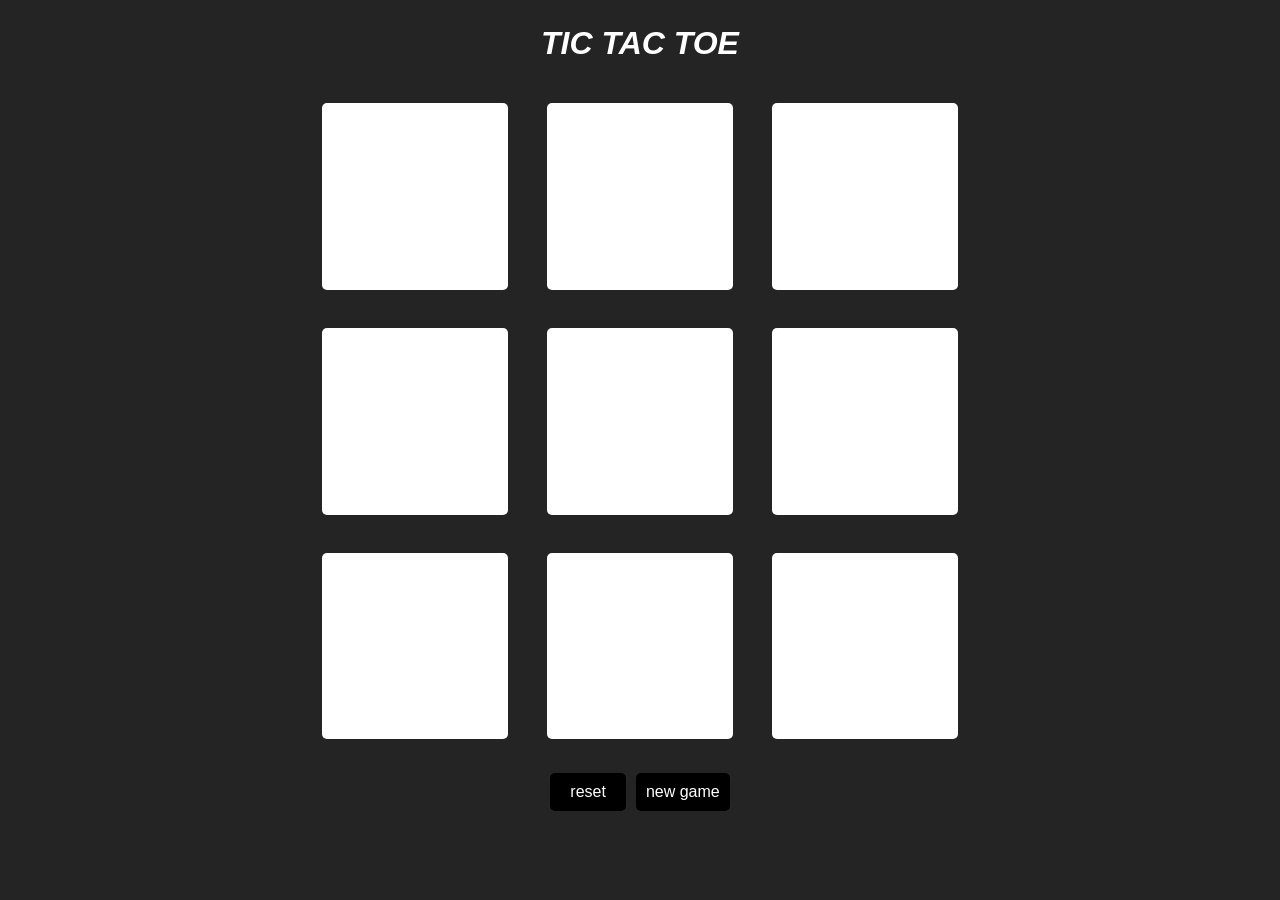
==== index.html @ 0d74a78c "added css html and js" ====
<!DOCTYPE html>
<html lang="en">
<head>
  <meta charset="UTF-8" />
  <meta name="viewport" content="width=device-width, initial-scale=1.0"/>
  <title>Tic Tac Toe</title>
  <link rel="stylesheet" href="index.css" />
</head>
<body>
  <h1 align="center" style="font-style: italic;">TIC TAC TOE</h1>

  <div class="game">
    <div class="container">
      <!-- Give unique IDs or use classes instead -->
      <button class="box"></button>
      <button class="box"></button>
      <button class="box"></button>
      <button class="box"></button>
      <button class="box"></button>
      <button class="box"></button>
      <button class="box"></button>
      <button class="box"></button>
      <button class="box"></button>
    </div>
  </div>
  <br>
<footer>
  <button class="reset">reset</button>
  <button class="new">new game</button>
</footer>
  <script src="index.js"></script>
</body>
</html>
---- index.css ----
* {
  margin: 0;
  padding: 0;
  box-sizing: border-box;
}

body {
  background-color: rgb(37, 36, 36);
  font-family: sans-serif;
}

h1 {
  color: white;
  padding: 25px;
  text-align: center;
}

.game {
  display: flex;
  justify-content: center;
  align-items: center;
  min-height: 15vh;
  padding: 1rem;
}

.container {
  display: grid;
  grid-template-columns: repeat(3, 1fr);
  gap: 3vw;
  width: 51%;
  max-width: 90vmin; /* Keeps it square and responsive */
  aspect-ratio: 1 / 1;
}

.box {
  background-color: white;
  border: none;
  border-radius: 5px;
  width: 100%;
  aspect-ratio: 1 / 1;
  font-size: 8vmin;
  color: rgb(37, 36, 36);
  cursor: pointer;
  transition: transform 0.2s ease;
}


.reset {
 
  display: block;
  padding: 10px 20px;
  font-size: 1rem;
 background-color: rgb(0, 0, 0);
  border: none;
  border-radius: 5px;
  cursor: pointer;
  color: white;
 
}

.new{
   
  display: block;
  padding:10px;
  font-size: 1rem;
  background-color: rgb(0, 0, 0);
  border: none;
  border-radius: 5px;
  cursor: pointer;
  color: white;
}
footer{
    display: flex;
    justify-content: center;
    align-items: center;
    gap: 10px;
}
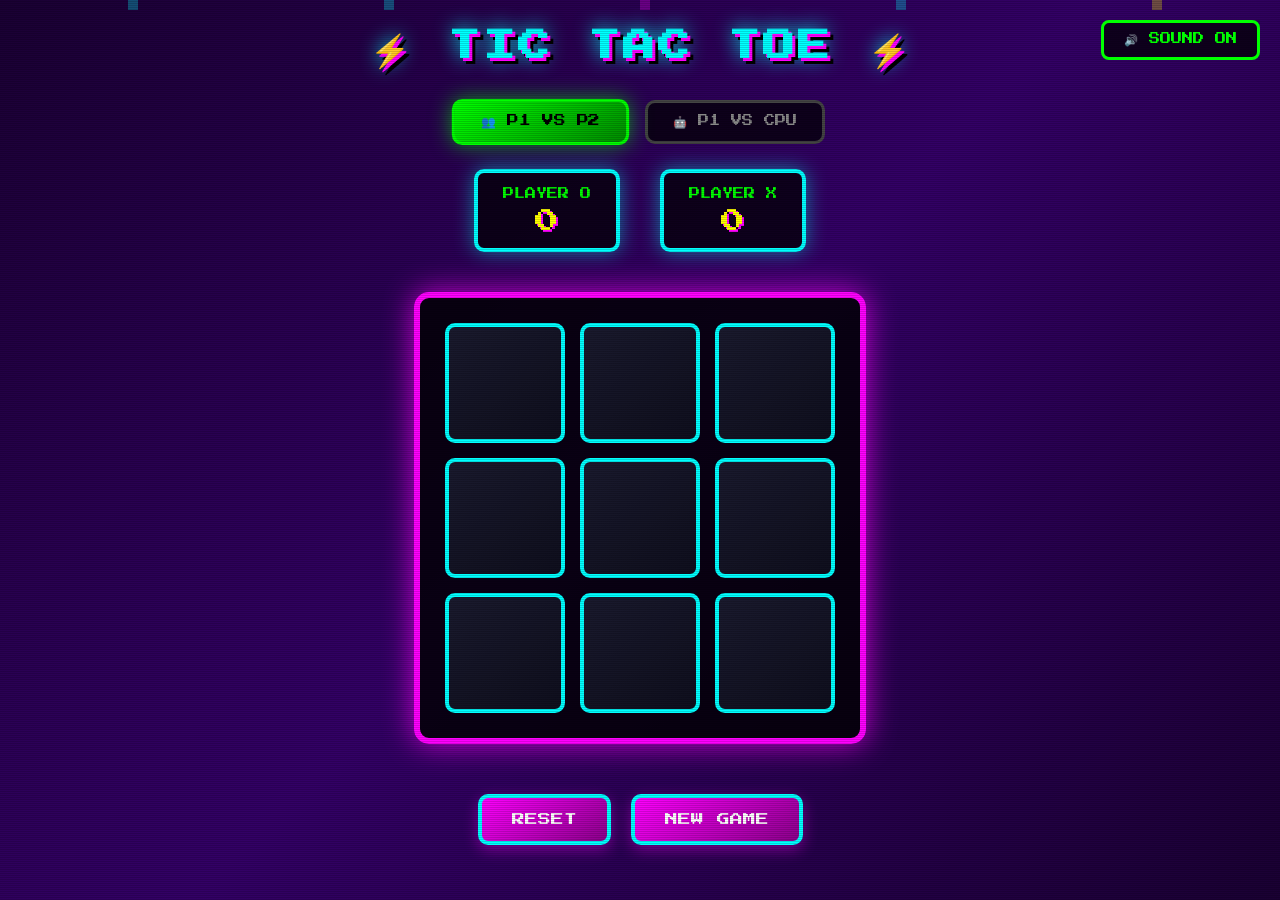
==== commit becee34f: "Add files via upload" ====
--- a/index.html
+++ b/index.html
@@ -1,17 +1,42 @@
 <!DOCTYPE html>
 <html lang="en">
 <head>
-  <meta charset="UTF-8" />
-  <meta name="viewport" content="width=device-width, initial-scale=1.0"/>
-  <title>Tic Tac Toe</title>
-  <link rel="stylesheet" href="index.css" />
+  <meta charset="UTF-8">
+  <meta name="viewport" content="width=device-width, initial-scale=1.0">
+  <title>Retro Tic Tac Toe</title>
+  <link rel="stylesheet" href="index.css">
+
 </head>
 <body>
-  <h1 align="center" style="font-style: italic;">TIC TAC TOE</h1>
+  <!-- Floating pixels for retro effect -->
+  <div class="pixel" style="left: 10%; animation-delay: 0s;"></div>
+  <div class="pixel" style="left: 30%; animation-delay: 2s;"></div>
+  <div class="pixel" style="left: 50%; animation-delay: 4s; background: #ff00ff;"></div>
+  <div class="pixel" style="left: 70%; animation-delay: 6s;"></div>
+  <div class="pixel" style="left: 90%; animation-delay: 8s; background: #ffff00;"></div>
+
+  <button class="sound-toggle" id="soundToggle">🔊 SOUND ON</button>
+
+  <h1>⚡ TIC TAC TOE ⚡</h1>
+
+  <div class="mode-selector">
+    <button class="mode-btn active" id="pvpBtn">👥 P1 vs P2</button>
+    <button class="mode-btn" id="pvcBtn">🤖 P1 vs CPU</button>
+  </div>
+
+  <div class="score-board">
+    <div class="score">
+      <div id="player1Label">PLAYER O</div>
+      <span class="score-value" id="scoreO">0</span>
+    </div>
+    <div class="score">
+      <div id="player2Label">PLAYER X</div>
+      <span class="score-value" id="scoreX">0</span>
+    </div>
+  </div>
 
   <div class="game">
     <div class="container">
-      <!-- Give unique IDs or use classes instead -->
       <button class="box"></button>
       <button class="box"></button>
       <button class="box"></button>
@@ -23,11 +48,21 @@
       <button class="box"></button>
     </div>
   </div>
-  <br>
-<footer>
-  <button class="reset">reset</button>
-  <button class="new">new game</button>
-</footer>
+
+  <footer>
+    <button class="reset">RESET</button>
+    <button class="new">NEW GAME</button>
+  </footer>
+
+  <!-- Game Over Modal -->
+  <div class="modal" id="gameModal">
+    <div class="modal-content">
+      <h2 id="modalMessage">PLAYER O WINS!</h2>
+      <button id="modalBtn">PLAY AGAIN</button>
+    </div>
+  </div>
+
+
   <script src="index.js"></script>
 </body>
-</html>
+</html>
--- a/index.css
+++ b/index.css
@@ -1,78 +1,341 @@
- * {
-  margin: 0;
-  padding: 0;
-  box-sizing: border-box;
-}
-
-body {
-  background-color: rgb(37, 36, 36);
-  font-family: sans-serif;
-}
-
-h1 {
-  color: white;
-  padding: 25px;
-  text-align: center;
-}
-
-.game {
-  display: flex;
-  justify-content: center;
-  align-items: center;
-  min-height: 15vh;
-  padding: 1rem;
-}
-
-.container {
-  display: grid;
-  grid-template-columns: repeat(3, 1fr);
-  gap: 3vw;
-  width: 51%;
-  max-width: 90vmin; /* Keeps it square and responsive */
-  aspect-ratio: 1 / 1;
-}
-
-.box {
-  background-color: white;
-  border: none;
-  border-radius: 5px;
-  width: 100%;
-  aspect-ratio: 1 / 1;
-  font-size: 8vmin;
-  color: rgb(37, 36, 36);
-  cursor: pointer;
-  transition: transform 0.2s ease;
-}
-
-
-.reset {
- 
-  display: block;
-  padding: 10px 20px;
-  font-size: 1rem;
- background-color: rgb(0, 0, 0);
-  border: none;
-  border-radius: 5px;
-  cursor: pointer;
-  color: white;
- 
-}
-
-.new{
-   
-  display: block;
-  padding:10px;
-  font-size: 1rem;
-  background-color: rgb(0, 0, 0);
-  border: none;
-  border-radius: 5px;
-  cursor: pointer;
-  color: white;
-}
-footer{
-    display: flex;
-    justify-content: center;
-    align-items: center;
-    gap: 10px;
-}
-
+  @import url('https://fonts.googleapis.com/css2?family=Press+Start+2P&display=swap');
+
+    * {
+      margin: 0;
+      padding: 0;
+      box-sizing: border-box;
+    }
+
+    body {
+      background: linear-gradient(135deg, #1a0033 0%, #330066 50%, #1a0033 100%);
+      font-family: 'Press Start 2P', cursive;
+      min-height: 100vh;
+      display: flex;
+      flex-direction: column;
+      align-items: center;
+      overflow-x: hidden;
+      position: relative;
+    }
+
+    /* Animated scanlines for CRT effect */
+    body::before {
+      content: '';
+      position: fixed;
+      top: 0;
+      left: 0;
+      width: 100%;
+      height: 100%;
+      background: repeating-linear-gradient(
+        0deg,
+        rgba(0, 0, 0, 0.15),
+        rgba(0, 0, 0, 0.15) 1px,
+        transparent 1px,
+        transparent 2px
+      );
+      pointer-events: none;
+      z-index: 1000;
+      animation: scanlines 8s linear infinite;
+    }
+
+    @keyframes scanlines {
+      0% { transform: translateY(0); }
+      100% { transform: translateY(10px); }
+    }
+
+    /* Pixel art border animation */
+    @keyframes borderGlow {
+      0%, 100% { box-shadow: 0 0 10px #ff00ff, 0 0 20px #ff00ff, inset 0 0 10px #ff00ff; }
+      50% { box-shadow: 0 0 20px #00ffff, 0 0 40px #00ffff, inset 0 0 20px #00ffff; }
+    }
+
+    h1 {
+      color: #00ffff;
+      text-align: center;
+      padding: 30px 20px;
+      font-size: clamp(1.2rem, 5vw, 2rem);
+      text-shadow: 
+        3px 3px 0 #ff00ff,
+        6px 6px 0 #000,
+        0 0 20px #00ffff;
+      animation: titlePulse 2s ease-in-out infinite;
+      letter-spacing: 3px;
+      z-index: 10;
+    }
+
+    @keyframes titlePulse {
+      0%, 100% { transform: scale(1); }
+      50% { transform: scale(1.05); }
+    }
+
+    .score-board {
+      display: flex;
+      gap: 40px;
+      margin-bottom: 20px;
+      z-index: 10;
+    }
+
+    .mode-selector {
+      display: flex;
+      gap: 20px;
+      margin-bottom: 25px;
+      z-index: 10;
+    }
+
+    .mode-btn {
+      padding: 12px 25px;
+      font-size: 0.7rem;
+      font-family: 'Press Start 2P', cursive;
+      background: rgba(0, 0, 0, 0.7);
+      color: #888;
+      border: 3px solid #444;
+      border-radius: 10px;
+      cursor: pointer;
+      transition: all 0.3s ease;
+      text-transform: uppercase;
+    }
+
+    .mode-btn.active {
+      background: linear-gradient(145deg, #00ff00, #008b00);
+      color: #000;
+      border-color: #00ff00;
+      box-shadow: 0 0 20px rgba(0, 255, 0, 0.6);
+      transform: scale(1.05);
+    }
+
+    .mode-btn:hover:not(.active) {
+      border-color: #00ffff;
+      color: #00ffff;
+    }
+
+    .score {
+      background: rgba(0, 0, 0, 0.7);
+      border: 4px solid #00ffff;
+      padding: 15px 25px;
+      border-radius: 10px;
+      color: #00ff00;
+      font-size: 0.7rem;
+      text-align: center;
+      box-shadow: 0 0 20px rgba(0, 255, 255, 0.5);
+    }
+
+    .score-value {
+      display: block;
+      font-size: 1.5rem;
+      color: #ffff00;
+      margin-top: 10px;
+      text-shadow: 2px 2px 0 #ff00ff;
+    }
+
+    .game {
+      display: flex;
+      justify-content: center;
+      align-items: center;
+      padding: 20px;
+      z-index: 10;
+    }
+
+    .container {
+      display: grid;
+      grid-template-columns: repeat(3, 1fr);
+      gap: 15px;
+      background: rgba(0, 0, 0, 0.8);
+      padding: 25px;
+      border: 6px solid #ff00ff;
+      border-radius: 15px;
+      box-shadow: 0 0 30px rgba(255, 0, 255, 0.8);
+      animation: borderGlow 3s ease-in-out infinite;
+    }
+
+    .box {
+      background: linear-gradient(145deg, #1a1a2e, #0f0f1e);
+      border: 4px solid #00ffff;
+      border-radius: 10px;
+      width: clamp(60px, 15vw, 120px);
+      height: clamp(60px, 15vw, 120px);
+      font-size: clamp(2rem, 8vw, 4rem);
+      font-family: 'Press Start 2P', cursive;
+      cursor: pointer;
+      transition: all 0.2s ease;
+      position: relative;
+      overflow: hidden;
+    }
+
+    .box::before {
+      content: '';
+      position: absolute;
+      top: 0;
+      left: -100%;
+      width: 100%;
+      height: 100%;
+      background: linear-gradient(90deg, transparent, rgba(255, 255, 255, 0.3), transparent);
+      transition: left 0.5s;
+    }
+
+    .box:hover:not(.clicked)::before {
+      left: 100%;
+    }
+
+    .box:hover:not(.clicked) {
+      transform: scale(1.1) rotate(2deg);
+      box-shadow: 0 0 25px rgba(0, 255, 255, 0.8);
+      border-color: #ffff00;
+    }
+
+    .box:active:not(.clicked) {
+      transform: scale(0.95);
+    }
+
+    .box.clicked {
+      cursor: not-allowed;
+      animation: placeToken 0.4s ease;
+    }
+
+    @keyframes placeToken {
+      0% { transform: scale(0) rotate(0deg); }
+      50% { transform: scale(1.3) rotate(180deg); }
+      100% { transform: scale(1) rotate(360deg); }
+    }
+
+    .box.player-o {
+      color: #00ff00;
+      text-shadow: 0 0 10px #00ff00, 0 0 20px #00ff00;
+    }
+
+    .box.player-x {
+      color: #ff0066;
+      text-shadow: 0 0 10px #ff0066, 0 0 20px #ff0066;
+    }
+
+    footer {
+      display: flex;
+      gap: 20px;
+      margin-top: 30px;
+      z-index: 10;
+    }
+
+    .reset, .new {
+      padding: 15px 30px;
+      font-size: 0.8rem;
+      font-family: 'Press Start 2P', cursive;
+      background: linear-gradient(145deg, #ff00ff, #8b008b);
+      color: #fff;
+      border: 4px solid #00ffff;
+      border-radius: 10px;
+      cursor: pointer;
+      transition: all 0.3s ease;
+      box-shadow: 0 5px 15px rgba(255, 0, 255, 0.4);
+      text-transform: uppercase;
+    }
+
+    .reset:hover, .new:hover {
+      transform: translateY(-5px);
+      box-shadow: 0 10px 25px rgba(255, 0, 255, 0.8);
+      background: linear-gradient(145deg, #00ffff, #008b8b);
+      border-color: #ff00ff;
+    }
+
+    .reset:active, .new:active {
+      transform: translateY(0);
+    }
+
+    /* Game Over Modal */
+    .modal {
+      display: none;
+      position: fixed;
+      top: 0;
+      left: 0;
+      width: 100%;
+      height: 100%;
+      background: rgba(0, 0, 0, 0.9);
+      z-index: 9999;
+      justify-content: center;
+      align-items: center;
+    }
+
+    .modal-content {
+      background: linear-gradient(145deg, #1a0033, #330066);
+      border: 6px solid #00ffff;
+      border-radius: 20px;
+      padding: 40px;
+      text-align: center;
+      animation: modalPop 0.5s ease;
+      box-shadow: 0 0 50px rgba(0, 255, 255, 0.8);
+    }
+
+    @keyframes modalPop {
+      0% { transform: scale(0) rotate(-180deg); }
+      100% { transform: scale(1) rotate(0deg); }
+    }
+
+    .modal-content h2 {
+      color: #ffff00;
+      font-size: clamp(1.5rem, 4vw, 2.5rem);
+      margin-bottom: 20px;
+      text-shadow: 3px 3px 0 #ff00ff;
+      animation: blink 1s ease-in-out infinite;
+    }
+
+    @keyframes blink {
+      0%, 100% { opacity: 1; }
+      50% { opacity: 0.5; }
+    }
+
+    .modal-content button {
+      margin-top: 20px;
+      padding: 15px 40px;
+      font-size: 0.9rem;
+      font-family: 'Press Start 2P', cursive;
+      background: linear-gradient(145deg, #00ff00, #008b00);
+      color: #000;
+      border: 4px solid #ffff00;
+      border-radius: 10px;
+      cursor: pointer;
+      transition: all 0.3s ease;
+    }
+
+    .modal-content button:hover {
+      transform: scale(1.1);
+      box-shadow: 0 0 30px rgba(0, 255, 0, 0.8);
+    }
+
+    /* Floating pixels background */
+    .pixel {
+      position: fixed;
+      width: 10px;
+      height: 10px;
+      background: #00ffff;
+      animation: float 10s infinite;
+      opacity: 0.3;
+      z-index: 1;
+    }
+
+    @keyframes float {
+      0% { transform: translateY(100vh) rotate(0deg); }
+      100% { transform: translateY(-100vh) rotate(360deg); }
+    }
+
+    .sound-toggle {
+      position: fixed;
+      top: 20px;
+      right: 20px;
+      padding: 10px 20px;
+      font-size: 0.7rem;
+      font-family: 'Press Start 2P', cursive;
+      background: rgba(0, 0, 0, 0.7);
+      color: #00ff00;
+      border: 3px solid #00ff00;
+      border-radius: 8px;
+      cursor: pointer;
+      z-index: 1001;
+      transition: all 0.3s ease;
+    }
+
+    .sound-toggle:hover {
+      background: #00ff00;
+      color: #000;
+    }
+
+    .sound-toggle.muted {
+      color: #ff0000;
+      border-color: #ff0000;
+    }
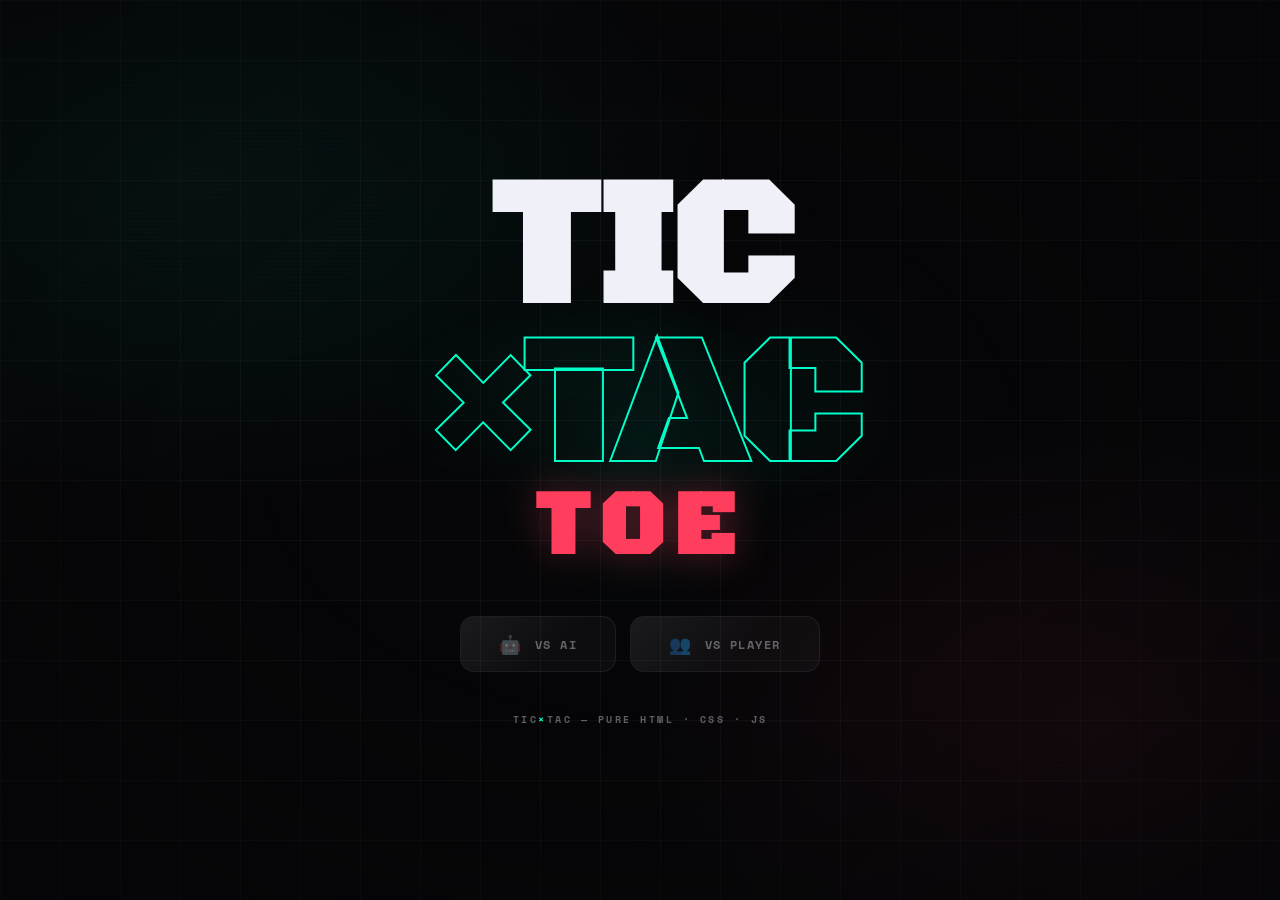
==== commit 80d343f9: "Add files via upload" ====
--- a/index.html
+++ b/index.html
@@ -1,68 +1,260 @@
 <!DOCTYPE html>
 <html lang="en">
 <head>
-  <meta charset="UTF-8">
-  <meta name="viewport" content="width=device-width, initial-scale=1.0">
-  <title>Retro Tic Tac Toe</title>
-  <link rel="stylesheet" href="index.css">
-
+<meta charset="UTF-8">
+<meta name="viewport" content="width=device-width, initial-scale=1.0">
+<title>TIC×TAC</title>
+<link href="https://fonts.googleapis.com/css2?family=Black+Ops+One&family=Space+Mono:wght@400;700&display=swap" rel="stylesheet">
+<style>
+*, *::before, *::after { margin: 0; padding: 0; box-sizing: border-box; }
+
+:root {
+  --bg:     #060608;
+  --o:      #00ffc8;
+  --o-glow: rgba(0,255,200,0.35);
+  --x:      #ff3e5e;
+  --x-glow: rgba(255,62,94,0.35);
+  --text:   #f0f0f8;
+  --muted:  rgba(240,240,248,0.38);
+  --border: rgba(255,255,255,0.07);
+  --grid:   rgba(255,255,255,0.035);
+}
+
+/* KEY FIX: html/body must NOT have overflow:hidden — let them scroll naturally */
+html {
+  height: 100%;
+  scroll-behavior: smooth;
+}
+
+body {
+  background: var(--bg);
+  color: var(--text);
+  font-family: 'Space Mono', monospace;
+  min-height: 100vh;
+  display: flex;
+  flex-direction: column;
+  align-items: center;
+  /* REMOVED: overflow: hidden — this was blocking all scrolling */
+  /* justify-content: center removed so page can grow naturally */
+  padding: 60px 20px;
+}
+
+/* ── Background — fixed so it stays behind while you scroll ── */
+.bg {
+  position: fixed;   /* fixed, not absolute — stays in viewport always */
+  inset: 0;
+  pointer-events: none;
+  z-index: 0;
+}
+.bg-grid {
+  position: absolute; inset: 0;
+  background-image:
+    linear-gradient(var(--grid) 1px, transparent 1px),
+    linear-gradient(90deg, var(--grid) 1px, transparent 1px);
+  background-size: 60px 60px;
+  animation: gridDrift 25s linear infinite;
+}
+@keyframes gridDrift { to { transform: translateY(60px); } }
+
+.bg-blobs {
+  position: absolute; inset: 0;
+  background:
+    radial-gradient(ellipse 65% 55% at 15% 20%, rgba(0,255,200,0.07) 0%, transparent 65%),
+    radial-gradient(ellipse 55% 50% at 85% 80%, rgba(255,62,94,0.07) 0%, transparent 65%);
+}
+.bg-scan {
+  position: absolute; inset: 0;
+  background: repeating-linear-gradient(
+    to bottom, transparent 0px, transparent 3px,
+    rgba(0,0,0,0.14) 3px, rgba(0,0,0,0.14) 4px
+  );
+}
+.bg-vignette {
+  position: absolute; inset: 0;
+  background: radial-gradient(ellipse 90% 90% at 50% 50%, transparent 30%, rgba(6,6,8,0.85) 100%);
+}
+
+/* ── Cursor glow ── */
+.cursor-glow {
+  position: fixed;
+  width: 340px; height: 340px;
+  border-radius: 50%;
+  background: radial-gradient(circle, rgba(0,255,200,0.05) 0%, transparent 70%);
+  pointer-events: none;
+  z-index: 0;
+  transform: translate(-50%, -50%);
+  transition: background 0.3s ease;
+}
+
+/* ── Main card ── */
+.card {
+  position: relative;
+  z-index: 1;
+  display: flex;
+  flex-direction: column;
+  align-items: center;
+  gap: 0;
+  width: 100%;
+  max-width: 900px;
+  /* Center vertically on tall screens, just stack naturally on small ones */
+  margin: auto;
+  animation: fadeUp 0.5s ease both;
+}
+
+@keyframes fadeUp {
+  from { opacity: 0; transform: translateY(24px); }
+  to   { opacity: 1; transform: translateY(0); }
+}
+
+/* ── Title ── */
+.title {
+  font-family: 'Black Ops One', cursive;
+  font-size: clamp(64px, 15vw, 180px);
+  line-height: 0.88;
+  letter-spacing: -0.02em;
+  text-align: center;
+  margin-bottom: 48px;
+}
+.title .l1 { display: block; color: var(--text); }
+.title .l2 {
+  display: block; color: transparent;
+  -webkit-text-stroke: 2px var(--o);
+  filter: drop-shadow(0 0 28px var(--o-glow));
+}
+.title .l3 {
+  display: block; color: var(--x);
+  font-size: 0.5em; letter-spacing: 0.12em;
+  filter: drop-shadow(0 0 20px var(--x-glow));
+}
+
+/* ── Mode buttons ── */
+.mode-toggle {
+  display: flex;
+  gap: 14px;
+  flex-wrap: wrap;
+  justify-content: center;
+}
+
+.mode-btn {
+  display: inline-flex;
+  align-items: center;
+  gap: 12px;
+  padding: 18px 38px;
+  border-radius: 14px;
+  font-family: 'Space Mono', monospace;
+  font-size: 12px;
+  font-weight: 700;
+  letter-spacing: 0.12em;
+  text-transform: uppercase;
+  border: 1.5px solid var(--border);
+  cursor: pointer;
+  background: rgba(255,255,255,0.03);
+  color: var(--muted);
+  transition: transform 0.3s cubic-bezier(0.34,1.4,0.64,1), box-shadow 0.3s ease, background 0.25s ease, color 0.25s ease, border-color 0.25s ease;
+  position: relative;
+  overflow: hidden;
+}
+
+.mode-btn::after {
+  content: '';
+  position: absolute;
+  inset: 0;
+  background: linear-gradient(135deg, rgba(255,255,255,0.06) 0%, transparent 60%);
+  pointer-events: none;
+}
+
+.mode-btn.ai:hover {
+  background: rgba(0,255,200,0.08);
+  border-color: var(--o);
+  color: var(--o);
+  box-shadow: 0 8px 40px rgba(0,255,200,0.25);
+  transform: translateY(-5px);
+}
+
+.mode-btn.p2:hover {
+  background: rgba(255,62,94,0.08);
+  border-color: var(--x);
+  color: var(--x);
+  box-shadow: 0 8px 40px rgba(255,62,94,0.25);
+  transform: translateY(-5px);
+}
+
+.mode-btn:active { transform: translateY(-2px) scale(0.98); }
+
+.mode-icon { font-size: 18px; line-height: 1; }
+
+/* ── Footer tag ── */
+.tag {
+  margin-top: 40px;
+  font-size: 10px;
+  font-weight: 700;
+  letter-spacing: 0.25em;
+  text-transform: uppercase;
+  color: var(--muted);
+}
+.tag span { color: var(--o); }
+
+/* ── Anchor reset so the <a> doesn't add weirdness ── */
+a { text-decoration: none; display: inline-block; }
+
+/* ── Responsive ── */
+@media (max-width: 480px) {
+  body { padding: 40px 16px; }
+  .mode-toggle { flex-direction: column; align-items: center; }
+  .mode-btn { width: 260px; justify-content: center; }
+  .title { margin-bottom: 36px; }
+}
+</style>
 </head>
 <body>
-  <!-- Floating pixels for retro effect -->
-  <div class="pixel" style="left: 10%; animation-delay: 0s;"></div>
-  <div class="pixel" style="left: 30%; animation-delay: 2s;"></div>
-  <div class="pixel" style="left: 50%; animation-delay: 4s; background: #ff00ff;"></div>
-  <div class="pixel" style="left: 70%; animation-delay: 6s;"></div>
-  <div class="pixel" style="left: 90%; animation-delay: 8s; background: #ffff00;"></div>
-
-  <button class="sound-toggle" id="soundToggle">🔊 SOUND ON</button>
-
-  <h1>⚡ TIC TAC TOE ⚡</h1>
-
-  <div class="mode-selector">
-    <button class="mode-btn active" id="pvpBtn">👥 P1 vs P2</button>
-    <button class="mode-btn" id="pvcBtn">🤖 P1 vs CPU</button>
+
+<div class="bg">
+  <div class="bg-grid"></div>
+  <div class="bg-blobs"></div>
+  <div class="bg-scan"></div>
+  <div class="bg-vignette"></div>
+</div>
+
+<div class="cursor-glow" id="cursorGlow"></div>
+
+<div class="card">
+
+  <h1 class="title">
+    <span class="l1">TIC</span>
+    <span class="l2">×TAC</span>
+    <span class="l3">TOE</span>
+  </h1>
+
+  <div class="mode-toggle">
+    <a href="aimode.html">
+      <button class="mode-btn ai">
+        <span class="mode-icon">🤖</span> vs AI
+      </button>
+    </a>
+
+    <a href="pvp.html">
+      <button class="mode-btn p2">
+        <span class="mode-icon">👥</span> vs Player
+      </button>
+    </a>
   </div>
 
-  <div class="score-board">
-    <div class="score">
-      <div id="player1Label">PLAYER O</div>
-      <span class="score-value" id="scoreO">0</span>
-    </div>
-    <div class="score">
-      <div id="player2Label">PLAYER X</div>
-      <span class="score-value" id="scoreX">0</span>
-    </div>
-  </div>
-
-  <div class="game">
-    <div class="container">
-      <button class="box"></button>
-      <button class="box"></button>
-      <button class="box"></button>
-      <button class="box"></button>
-      <button class="box"></button>
-      <button class="box"></button>
-      <button class="box"></button>
-      <button class="box"></button>
-      <button class="box"></button>
-    </div>
-  </div>
-
-  <footer>
-    <button class="reset">RESET</button>
-    <button class="new">NEW GAME</button>
-  </footer>
-
-  <!-- Game Over Modal -->
-  <div class="modal" id="gameModal">
-    <div class="modal-content">
-      <h2 id="modalMessage">PLAYER O WINS!</h2>
-      <button id="modalBtn">PLAY AGAIN</button>
-    </div>
-  </div>
-
-
-  <script src="index.js"></script>
+  <div class="tag">TIC<span>×</span>TAC — Pure HTML · CSS · JS</div>
+
+</div>
+
+<script>
+// Cursor glow
+const g = document.getElementById('cursorGlow');
+let mx = innerWidth / 2, my = innerHeight / 2, gx = mx, gy = my;
+document.addEventListener('mousemove', e => { mx = e.clientX; my = e.clientY; });
+(function tick() {
+  gx += (mx - gx) * 0.09;
+  gy += (my - gy) * 0.09;
+  g.style.left = gx + 'px';
+  g.style.top  = gy + 'px';
+  requestAnimationFrame(tick);
+})();
+</script>
 </body>
 </html>
